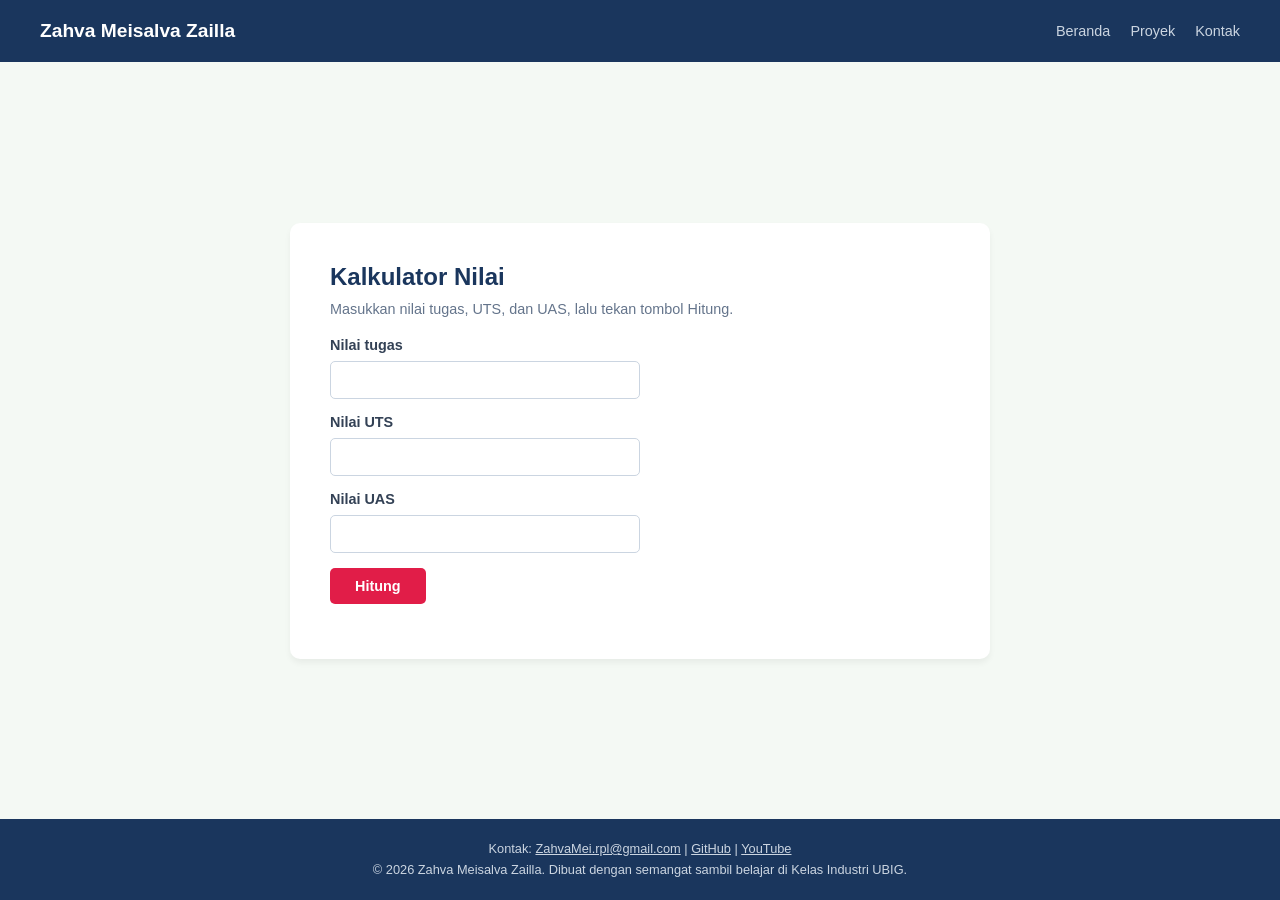
==== kalkulator.html @ 8846e3a0 "feat: menambah dan mengganti sesuai dengan modul" ====
<!DOCTYPE html>
<html lang="id">
<head>
    <meta charset="UTF-8">
    <meta name="viewport" content="width=device-width, initial-scale=1.0">
    <title>Kalkulator Nilai - Zahva Meisalva Zailla</title>
    <style>
        * {
            box-sizing: border-box;
            margin: 0;
            padding: 0;
            font-family: 'Segoe UI', Tahoma, Geneva, Verdana, sans-serif;
        }
        body {
            background-color: #f4f9f4;
            display: flex;
            flex-direction: column;
            min-height: 100vh;
        }
        /* Navbar */
        nav {
            background-color: #1a365d;
            color: white;
            padding: 20px 40px;
            display: flex;
            justify-content: space-between;
            align-items: center;
        }
        nav h1 {
            font-size: 1.2rem;
            font-weight: bold;
        }
        nav ul {
            display: flex;
            list-style: none;
            gap: 20px;
        }
        nav ul li a {
            color: #cbd5e1;
            text-decoration: none;
            font-size: 0.9rem;
        }
        /* Main Content Container */
        main {
            flex: 1;
            display: flex;
            justify-content: center;
            align-items: center;
            padding: 40px 20px;
        }
        /* Card Layout */
        .card {
            background: white;
            width: 100%;
            max-width: 700px;
            padding: 40px;
            border-radius: 10px;
            box-shadow: 0 4px 6px rgba(0,0,0,0.05);
        }
        .card h2 {
            color: #1a365d;
            margin-bottom: 10px;
            font-size: 1.5rem;
        }
        .card p.deskripsi {
            color: #64748b;
            font-size: 0.9rem;
            margin-bottom: 20px;
        }
        /* Form Inputs */
        .input-group {
            margin-bottom: 15px;
        }
        .input-group label {
            display: block;
            font-size: 0.9rem;
            font-weight: 600;
            color: #334155;
            margin-bottom: 8px;
        }
        .input-group input {
            width: 50%;
            padding: 10px;
            border: 1px solid #cbd5e1;
            border-radius: 5px;
            font-size: 0.9rem;
            outline: none;
        }
        /* Button */
        button {
            background-color: #e11d48;
            color: white;
            border: none;
            padding: 10px 25px;
            border-radius: 5px;
            font-size: 0.9rem;
            cursor: pointer;
            margin-bottom: 15px;
            font-weight: bold;
        }
        button:hover {
            background-color: #be123c;
        }
        /* Result */
        #hasil {
            font-size: 0.9rem;
            color: #334155;
        }
        /* Footer */
        footer {
            background-color: #1a365d;
            color: #cbd5e1;
            text-align: center;
            padding: 20px;
            font-size: 0.8rem;
            line-height: 1.6;
        }
        footer a {
            color: #cbd5e1;
            text-decoration: underline;
        }
    </style>
</head>
<body>

    <!-- Navbar Atas -->
    <nav>
        <h1>Zahva Meisalva Zailla</h1>
        <ul>
            <li><a href="index.html">Beranda</a></li>
            <li><a href="proyek.html">Proyek</a></li>
            <li><a href="kontak.html">Kontak</a></li>
        </ul>
    </nav>

    <!-- Konten Utama (Kartu) -->
    <main>
        <div class="card">
            <h2>Kalkulator Nilai</h2>
            <p class="deskripsi">Masukkan nilai tugas, UTS, dan UAS, lalu tekan tombol Hitung.</p>
            
            <div class="input-group">
                <label for="tugas">Nilai tugas</label>
                <input type="number" id="tugas" min="0" max="100">
            </div>
            
            <div class="input-group">
                <label for="uts">Nilai UTS</label>
                <input type="number" id="uts" min="0" max="100">
            </div>
            
            <div class="input-group">
                <label for="uas">Nilai UAS</label>
                <input type="number" id="uas" min="0" max="100">
            </div>

            <button id="btnHitung">Hitung</button>

            <p id="hasil"></p>
        </div>
    </main>

    <!-- Footer Bawah -->
    <footer>
        <p>Kontak: <a href="mailto:ZahvaMei.rpl1@gmail.com">ZahvaMei.rpl@gmail.com</a> | <a href="#">GitHub</a> | <a href="#">YouTube</a></p>
        <p>© 2026 Zahva Meisalva Zailla. Dibuat dengan semangat sambil belajar di Kelas Industri UBIG.</p>
    </footer>

    <script src="js/kalkulator.js"></script>
</body>
</html>
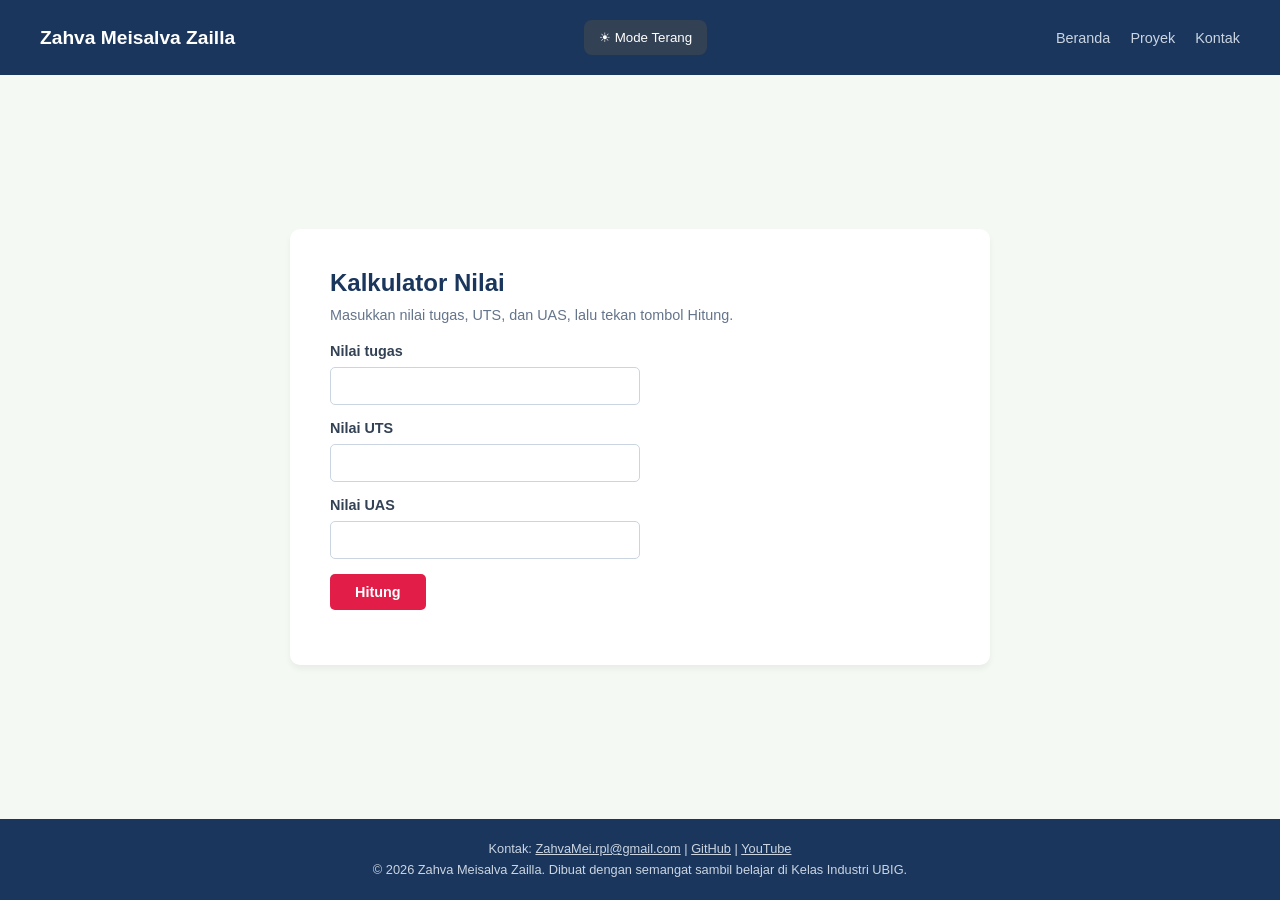
==== commit 22c57cbf: "feat: tambah keahlian dinamis,mode gelap dan filter proyek" ====
--- a/kalkulator.html
+++ b/kalkulator.html
@@ -1,9 +1,11 @@
 <!DOCTYPE html>
 <html lang="id">
+
 <head>
     <meta charset="UTF-8">
     <meta name="viewport" content="width=device-width, initial-scale=1.0">
     <title>Kalkulator Nilai - Zahva Meisalva Zailla</title>
+
     <style>
         * {
             box-sizing: border-box;
@@ -11,13 +13,16 @@
             padding: 0;
             font-family: 'Segoe UI', Tahoma, Geneva, Verdana, sans-serif;
         }
+
         body {
             background-color: #f4f9f4;
             display: flex;
             flex-direction: column;
             min-height: 100vh;
-        }
-        /* Navbar */
+            transition: 0.3s;
+        }
+
+        /* NAVBAR */
         nav {
             background-color: #1a365d;
             color: white;
@@ -25,22 +30,39 @@
             display: flex;
             justify-content: space-between;
             align-items: center;
-        }
+            flex-wrap: wrap;
+            gap: 15px;
+        }
+
         nav h1 {
             font-size: 1.2rem;
             font-weight: bold;
         }
+
         nav ul {
             display: flex;
             list-style: none;
             gap: 20px;
         }
+
         nav ul li a {
             color: #cbd5e1;
             text-decoration: none;
             font-size: 0.9rem;
         }
-        /* Main Content Container */
+
+        /* TOMBOL MODE */
+        #btnTema {
+            background-color: #334155;
+            color: white;
+            padding: 10px 15px;
+            border: none;
+            border-radius: 8px;
+            cursor: pointer;
+            margin: 0;
+        }
+
+        /* MAIN */
         main {
             flex: 1;
             display: flex;
@@ -48,29 +70,34 @@
             align-items: center;
             padding: 40px 20px;
         }
-        /* Card Layout */
+
+        /* KARTU */
         .card {
             background: white;
             width: 100%;
             max-width: 700px;
             padding: 40px;
             border-radius: 10px;
-            box-shadow: 0 4px 6px rgba(0,0,0,0.05);
-        }
+            box-shadow: 0 4px 6px rgba(0, 0, 0, 0.05);
+        }
+
         .card h2 {
             color: #1a365d;
             margin-bottom: 10px;
             font-size: 1.5rem;
         }
+
         .card p.deskripsi {
             color: #64748b;
             font-size: 0.9rem;
             margin-bottom: 20px;
         }
-        /* Form Inputs */
+
+        /* INPUT */
         .input-group {
             margin-bottom: 15px;
         }
+
         .input-group label {
             display: block;
             font-size: 0.9rem;
@@ -78,6 +105,7 @@
             color: #334155;
             margin-bottom: 8px;
         }
+
         .input-group input {
             width: 50%;
             padding: 10px;
@@ -86,8 +114,9 @@
             font-size: 0.9rem;
             outline: none;
         }
-        /* Button */
-        button {
+
+        /* TOMBOL HITUNG */
+        #btnHitung {
             background-color: #e11d48;
             color: white;
             border: none;
@@ -98,15 +127,18 @@
             margin-bottom: 15px;
             font-weight: bold;
         }
-        button:hover {
+
+        #btnHitung:hover {
             background-color: #be123c;
         }
-        /* Result */
+
+        /* HASIL */
         #hasil {
             font-size: 0.9rem;
             color: #334155;
         }
-        /* Footer */
+
+        /* FOOTER */
         footer {
             background-color: #1a365d;
             color: #cbd5e1;
@@ -115,17 +147,75 @@
             font-size: 0.8rem;
             line-height: 1.6;
         }
+
         footer a {
             color: #cbd5e1;
             text-decoration: underline;
         }
+
+        /* MODE GELAP */
+        body.dark-mode {
+            background-color: #121827;
+            color: white;
+        }
+
+        body.dark-mode nav,
+        body.dark-mode footer {
+            background-color: #0f172a;
+        }
+
+        body.dark-mode .card {
+            background-color: #1e293b;
+            color: white;
+        }
+
+        body.dark-mode .card h2,
+        body.dark-mode .card p,
+        body.dark-mode .input-group label,
+        body.dark-mode #hasil {
+            color: white;
+        }
+
+        body.dark-mode .input-group input {
+            background-color: #334155;
+            color: white;
+            border-color: #64748b;
+        }
+
+        body.dark-mode nav ul li a {
+            color: white;
+        }
+
+        /* RESPONSIVE */
+        @media (max-width: 600px) {
+            nav {
+                padding: 20px;
+                justify-content: center;
+            }
+
+            nav ul {
+                gap: 12px;
+            }
+
+            .card {
+                padding: 25px;
+            }
+
+            .input-group input {
+                width: 100%;
+            }
+        }
     </style>
 </head>
+
 <body>
 
-    <!-- Navbar Atas -->
+    <!-- NAVBAR -->
     <nav>
         <h1>Zahva Meisalva Zailla</h1>
+
+        <button type="button" id="btnTema">☀ Mode Terang</button>
+
         <ul>
             <li><a href="index.html">Beranda</a></li>
             <li><a href="proyek.html">Proyek</a></li>
@@ -133,39 +223,69 @@
         </ul>
     </nav>
 
-    <!-- Konten Utama (Kartu) -->
+    <!-- KONTEN UTAMA -->
     <main>
         <div class="card">
             <h2>Kalkulator Nilai</h2>
-            <p class="deskripsi">Masukkan nilai tugas, UTS, dan UAS, lalu tekan tombol Hitung.</p>
-            
+
+            <p class="deskripsi">
+                Masukkan nilai tugas, UTS, dan UAS, lalu tekan tombol Hitung.
+            </p>
+
             <div class="input-group">
                 <label for="tugas">Nilai tugas</label>
                 <input type="number" id="tugas" min="0" max="100">
             </div>
-            
+
             <div class="input-group">
                 <label for="uts">Nilai UTS</label>
                 <input type="number" id="uts" min="0" max="100">
             </div>
-            
+
             <div class="input-group">
                 <label for="uas">Nilai UAS</label>
                 <input type="number" id="uas" min="0" max="100">
             </div>
 
-            <button id="btnHitung">Hitung</button>
+            <button type="button" id="btnHitung">Hitung</button>
 
             <p id="hasil"></p>
         </div>
     </main>
 
-    <!-- Footer Bawah -->
+    <!-- FOOTER -->
     <footer>
-        <p>Kontak: <a href="mailto:ZahvaMei.rpl1@gmail.com">ZahvaMei.rpl@gmail.com</a> | <a href="#">GitHub</a> | <a href="#">YouTube</a></p>
-        <p>© 2026 Zahva Meisalva Zailla. Dibuat dengan semangat sambil belajar di Kelas Industri UBIG.</p>
+        <p>
+            Kontak:
+            <a href="mailto:ZahvaMei.rpl1@gmail.com">ZahvaMei.rpl@gmail.com</a> |
+            <a href="#">GitHub</a> |
+            <a href="#">YouTube</a>
+        </p>
+
+        <p>
+            © 2026 Zahva Meisalva Zailla.
+            Dibuat dengan semangat sambil belajar di Kelas Industri UBIG.
+        </p>
     </footer>
 
+    <!-- JAVASCRIPT KALKULATOR -->
     <script src="js/kalkulator.js"></script>
+
+    <!-- JAVASCRIPT MODE GELAP DAN TERANG -->
+    <script>
+        const btnTema = document.getElementById("btnTema");
+
+        btnTema.addEventListener("click", function () {
+            document.body.classList.toggle("dark-mode");
+
+            if (document.body.classList.contains("dark-mode")) {
+                btnTema.textContent = "🌙 Mode Gelap";
+            } else {
+                btnTema.textContent = "☀ Mode Terang";
+            }
+        });
+    </script>
+
 </body>
+
 </html>
